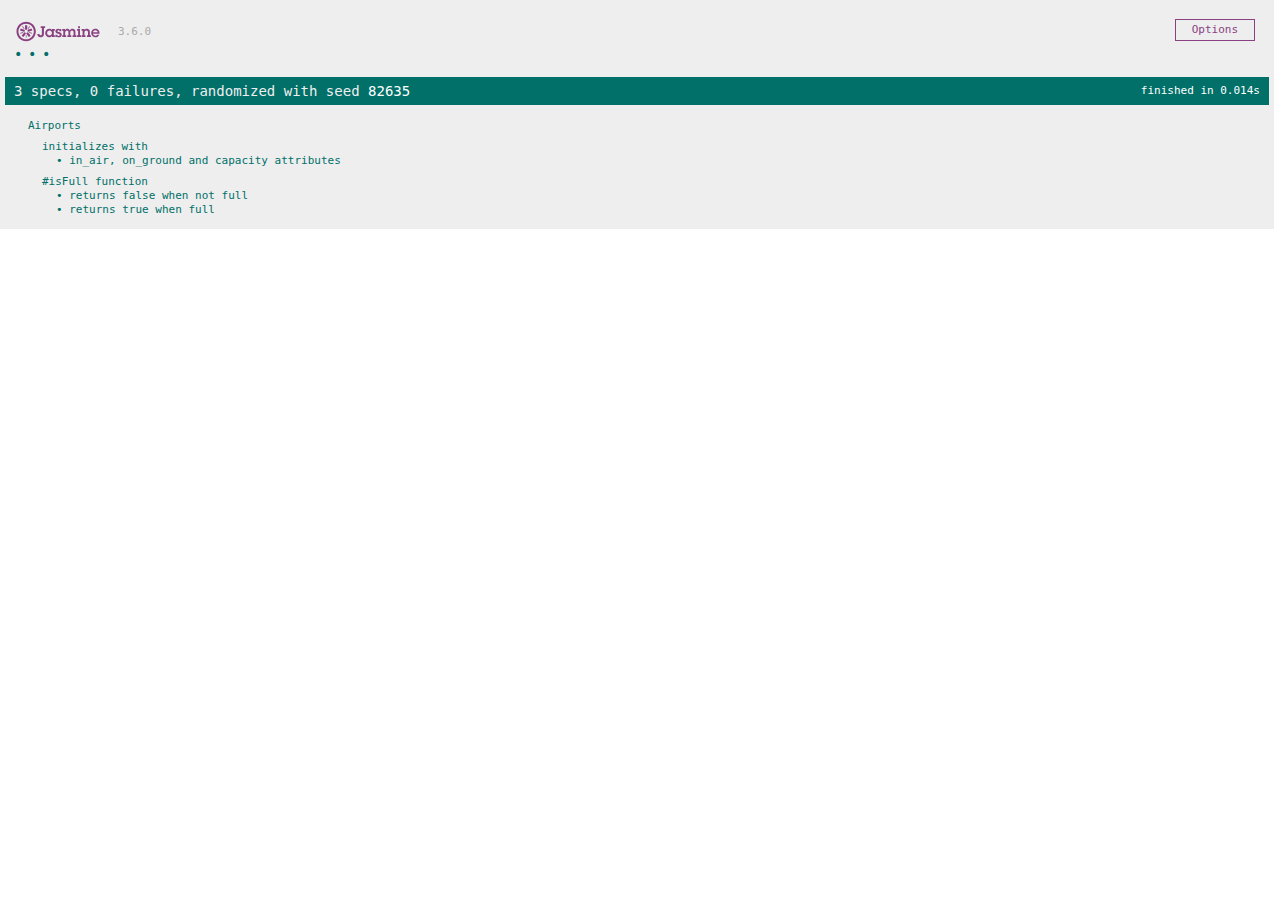
==== airport_challenge_js/SpecRunner.html @ 85ac7950 "Begun Translating Airport challenge from Ruby into JavaScript" ====
<!DOCTYPE html>
<html>
<head>
  <meta charset="utf-8">
  <title>Jasmine Spec Runner v3.6.0</title>

  <link rel="shortcut icon" type="image/png" href="lib/jasmine-3.6.0/jasmine_favicon.png">
  <link rel="stylesheet" href="lib/jasmine-3.6.0/jasmine.css">

  <script src="lib/jasmine-3.6.0/jasmine.js"></script>
  <script src="lib/jasmine-3.6.0/jasmine-html.js"></script>
  <script src="lib/jasmine-3.6.0/boot.js"></script>

  <!-- include source files here... -->
  <script src="src/Airports.js"></script>
  <!-- <script src="src/Player.js"></script> -->

  <!-- include spec files here... -->
  <script src="spec/AirportsSpec.js"></script>
  <!-- <script src="spec/SpecHelper.js"></script> -->

</head>

<body>
</body>
</html>
---- airport_challenge_js/lib/jasmine-3.6.0/jasmine.css ----
@charset "UTF-8";
body { overflow-y: scroll; }

.jasmine_html-reporter { width: 100%; background-color: #eee; padding: 5px; margin: -8px; font-size: 11px; font-family: Monaco, "Lucida Console", monospace; line-height: 14px; color: #333; }

.jasmine_html-reporter a { text-decoration: none; }

.jasmine_html-reporter a:hover { text-decoration: underline; }

.jasmine_html-reporter p, .jasmine_html-reporter h1, .jasmine_html-reporter h2, .jasmine_html-reporter h3, .jasmine_html-reporter h4, .jasmine_html-reporter h5, .jasmine_html-reporter h6 { margin: 0; line-height: 14px; }

.jasmine_html-reporter .jasmine-banner, .jasmine_html-reporter .jasmine-symbol-summary, .jasmine_html-reporter .jasmine-summary, .jasmine_html-reporter .jasmine-result-message, .jasmine_html-reporter .jasmine-spec .jasmine-description, .jasmine_html-reporter .jasmine-spec-detail .jasmine-description, .jasmine_html-reporter .jasmine-alert .jasmine-bar, .jasmine_html-reporter .jasmine-stack-trace { padding-left: 9px; padding-right: 9px; }

.jasmine_html-reporter .jasmine-banner { position: relative; }

.jasmine_html-reporter .jasmine-banner .jasmine-title { background: url("[data-uri]") no-repeat; background: url("[data-uri]") no-repeat, none; -moz-background-size: 100%; -o-background-size: 100%; -webkit-background-size: 100%; background-size: 100%; display: block; float: left; width: 90px; height: 25px; }

.jasmine_html-reporter .jasmine-banner .jasmine-version { margin-left: 14px; position: relative; top: 6px; }

.jasmine_html-reporter #jasmine_content { position: fixed; right: 100%; }

.jasmine_html-reporter .jasmine-version { color: #aaa; }

.jasmine_html-reporter .jasmine-banner { margin-top: 14px; }

.jasmine_html-reporter .jasmine-duration { color: #fff; float: right; line-height: 28px; padding-right: 9px; }

.jasmine_html-reporter .jasmine-symbol-summary { overflow: hidden; margin: 14px 0; }

.jasmine_html-reporter .jasmine-symbol-summary li { display: inline-block; height: 10px; width: 14px; font-size: 16px; }

.jasmine_html-reporter .jasmine-symbol-summary li.jasmine-passed { font-size: 14px; }

.jasmine_html-reporter .jasmine-symbol-summary li.jasmine-passed:before { color: #007069; content: "•"; }

.jasmine_html-reporter .jasmine-symbol-summary li.jasmine-failed { line-height: 9px; }

.jasmine_html-reporter .jasmine-symbol-summary li.jasmine-failed:before { color: #ca3a11; content: "×"; font-weight: bold; margin-left: -1px; }

.jasmine_html-reporter .jasmine-symbol-summary li.jasmine-excluded { font-size: 14px; }

.jasmine_html-reporter .jasmine-symbol-summary li.jasmine-excluded:before { color: #bababa; content: "•"; }

.jasmine_html-reporter .jasmine-symbol-summary li.jasmine-excluded-no-display { font-size: 14px; display: none; }

.jasmine_html-reporter .jasmine-symbol-summary li.jasmine-pending { line-height: 17px; }

.jasmine_html-reporter .jasmine-symbol-summary li.jasmine-pending:before { color: #ba9d37; content: "*"; }

.jasmine_html-reporter .jasmine-symbol-summary li.jasmine-empty { font-size: 14px; }

.jasmine_html-reporter .jasmine-symbol-summary li.jasmine-empty:before { color: #ba9d37; content: "•"; }

.jasmine_html-reporter .jasmine-run-options { float: right; margin-right: 5px; border: 1px solid #8a4182; color: #8a4182; position: relative; line-height: 20px; }

.jasmine_html-reporter .jasmine-run-options .jasmine-trigger { cursor: pointer; padding: 8px 16px; }

.jasmine_html-reporter .jasmine-run-options .jasmine-payload { position: absolute; display: none; right: -1px; border: 1px solid #8a4182; background-color: #eee; white-space: nowrap; padding: 4px 8px; }

.jasmine_html-reporter .jasmine-run-options .jasmine-payload.jasmine-open { display: block; }

.jasmine_html-reporter .jasmine-bar { line-height: 28px; font-size: 14px; display: block; color: #eee; }

.jasmine_html-reporter .jasmine-bar.jasmine-failed, .jasmine_html-reporter .jasmine-bar.jasmine-errored { background-color: #ca3a11; border-bottom: 1px solid #eee; }

.jasmine_html-reporter .jasmine-bar.jasmine-passed { background-color: #007069; }

.jasmine_html-reporter .jasmine-bar.jasmine-incomplete { background-color: #bababa; }

.jasmine_html-reporter .jasmine-bar.jasmine-skipped { background-color: #bababa; }

.jasmine_html-reporter .jasmine-bar.jasmine-warning { background-color: #ba9d37; color: #333; }

.jasmine_html-reporter .jasmine-bar.jasmine-menu { background-color: #fff; color: #aaa; }

.jasmine_html-reporter .jasmine-bar.jasmine-menu a { color: #333; }

.jasmine_html-reporter .jasmine-bar a { color: white; }

.jasmine_html-reporter.jasmine-spec-list .jasmine-bar.jasmine-menu.jasmine-failure-list, .jasmine_html-reporter.jasmine-spec-list .jasmine-results .jasmine-failures { display: none; }

.jasmine_html-reporter.jasmine-failure-list .jasmine-bar.jasmine-menu.jasmine-spec-list, .jasmine_html-reporter.jasmine-failure-list .jasmine-summary { display: none; }

.jasmine_html-reporter .jasmine-results { margin-top: 14px; }

.jasmine_html-reporter .jasmine-summary { margin-top: 14px; }

.jasmine_html-reporter .jasmine-summary ul { list-style-type: none; margin-left: 14px; padding-top: 0; padding-left: 0; }

.jasmine_html-reporter .jasmine-summary ul.jasmine-suite { margin-top: 7px; margin-bottom: 7px; }

.jasmine_html-reporter .jasmine-summary li.jasmine-passed a { color: #007069; }

.jasmine_html-reporter .jasmine-summary li.jasmine-failed a { color: #ca3a11; }

.jasmine_html-reporter .jasmine-summary li.jasmine-empty a { color: #ba9d37; }

.jasmine_html-reporter .jasmine-summary li.jasmine-pending a { color: #ba9d37; }

.jasmine_html-reporter .jasmine-summary li.jasmine-excluded a { color: #bababa; }

.jasmine_html-reporter .jasmine-specs li.jasmine-passed a:before { content: "• "; }

.jasmine_html-reporter .jasmine-specs li.jasmine-failed a:before { content: "× "; }

.jasmine_html-reporter .jasmine-specs li.jasmine-empty a:before { content: "* "; }

.jasmine_html-reporter .jasmine-specs li.jasmine-pending a:before { content: "• "; }

.jasmine_html-reporter .jasmine-specs li.jasmine-excluded a:before { content: "• "; }

.jasmine_html-reporter .jasmine-description + .jasmine-suite { margin-top: 0; }

.jasmine_html-reporter .jasmine-suite { margin-top: 14px; }

.jasmine_html-reporter .jasmine-suite a { color: #333; }

.jasmine_html-reporter .jasmine-failures .jasmine-spec-detail { margin-bottom: 28px; }

.jasmine_html-reporter .jasmine-failures .jasmine-spec-detail .jasmine-description { background-color: #ca3a11; color: white; }

.jasmine_html-reporter .jasmine-failures .jasmine-spec-detail .jasmine-description a { color: white; }

.jasmine_html-reporter .jasmine-result-message { padding-top: 14px; color: #333; white-space: pre-wrap; }

.jasmine_html-reporter .jasmine-result-message span.jasmine-result { display: block; }

.jasmine_html-reporter .jasmine-stack-trace { margin: 5px 0 0 0; max-height: 224px; overflow: auto; line-height: 18px; color: #666; border: 1px solid #ddd; background: white; white-space: pre; }
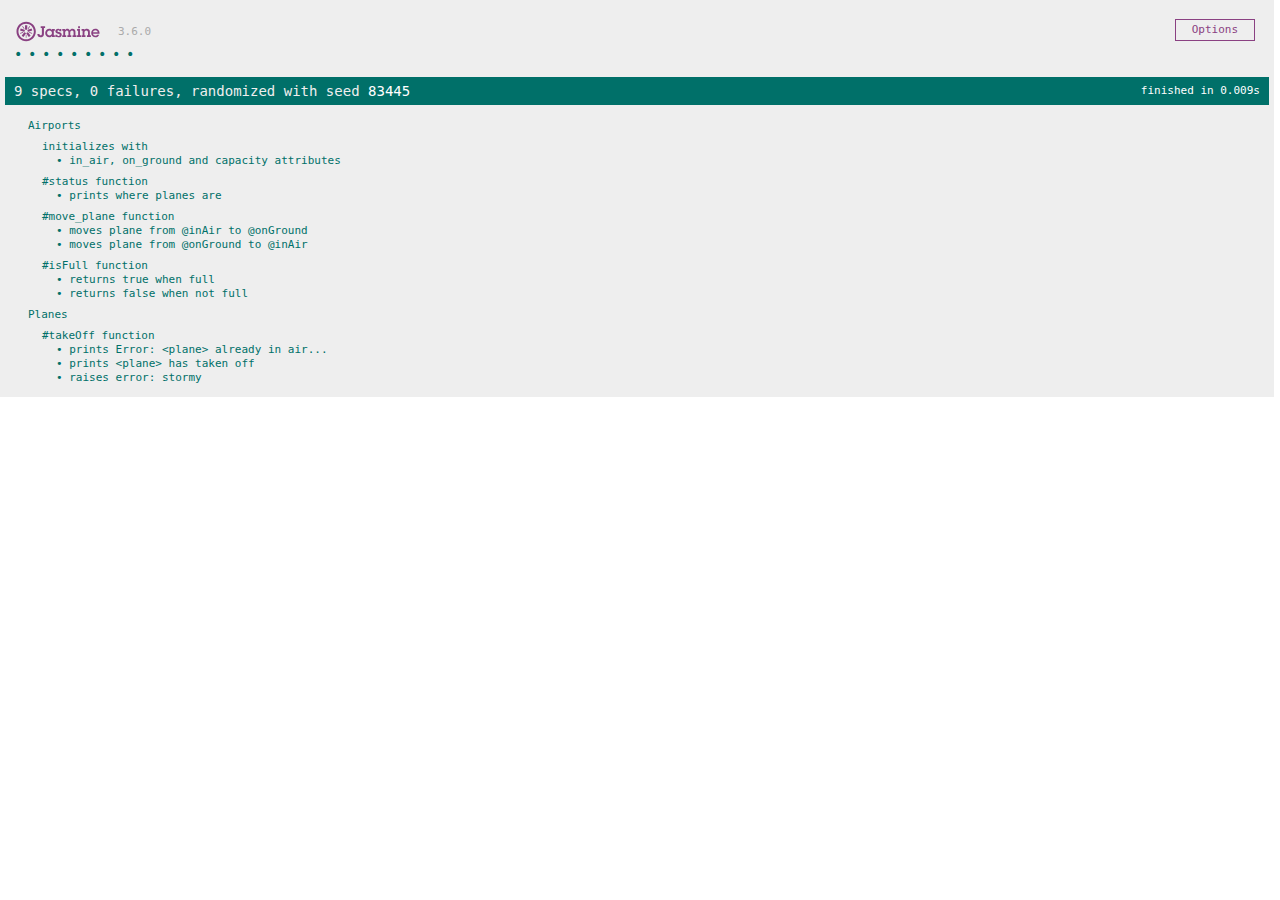
==== commit d738d898: "More translation of airport challenge" ====
--- a/airport_challenge_js/SpecRunner.html
+++ b/airport_challenge_js/SpecRunner.html
@@ -13,11 +13,11 @@
 
   <!-- include source files here... -->
   <script src="src/Airports.js"></script>
-  <!-- <script src="src/Player.js"></script> -->
+  <script src="src/Planes.js"></script>
 
   <!-- include spec files here... -->
   <script src="spec/AirportsSpec.js"></script>
-  <!-- <script src="spec/SpecHelper.js"></script> -->
+  <script src="spec/PlanesSpec.js"></script>
 
 </head>
 
